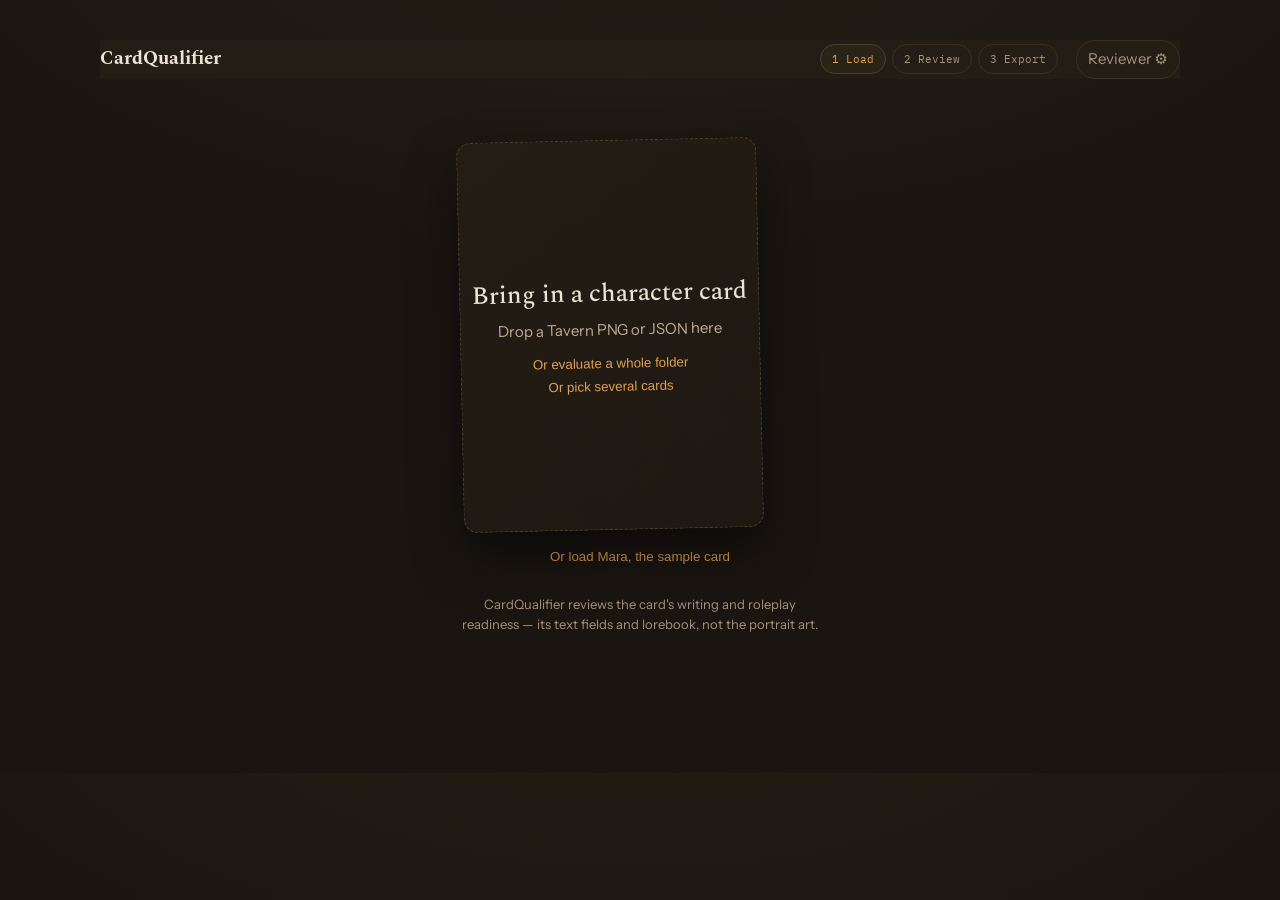
==== index.html @ f3c04416 "feat: wire bulk modes, improve worklist, and report downloads Co-Authored-By: Claude Opus 4.8 <norep" ====
<!doctype html><html lang="en"><head><meta charset="utf-8"><meta name="viewport" content="width=device-width,initial-scale=1"><title>CardQualifier</title><link rel="icon" href="data:,"><link rel="preconnect" href="https://fonts.googleapis.com"><link rel="preconnect" href="https://fonts.gstatic.com" crossorigin><link href="https://fonts.googleapis.com/css2?family=IBM+Plex+Mono:wght@400;500&family=Instrument+Sans:wght@400;500;600;700&family=Spectral:ital,wght@0,400;0,500;0,600;1,400&display=swap" rel="stylesheet"><link rel="stylesheet" href="./styles.css"></head><body>
<main class="shell"><header class="topbar"><strong>CardQualifier</strong><nav aria-label="Journey"><button type="button" class="journey active" data-jump="load">1 Load</button><button type="button" class="journey" data-jump="review">2 Review</button><button type="button" class="journey" data-jump="export">3 Export</button></nav><button id="settings-button" class="ghost">Reviewer ⚙</button></header>
<section id="empty-state" class="empty"><label class="art-drop" for="card-file"><b>Bring in a character card</b><span>Drop a Tavern PNG or JSON here</span><input id="card-file" type="file" accept=".json,.png,application/json,image/png"><input id="folder-file" type="file" webkitdirectory hidden><input id="multi-file" type="file" accept=".json,.png,application/json,image/png" multiple hidden><button id="folder-button" class="link" type="button">Or evaluate a whole folder</button><button id="multi-button" class="link" type="button">Or pick several cards</button></label><button id="sample-button" class="link">Or load Mara, the sample card</button><p class="scope-note">CardQualifier reviews the card's writing and roleplay readiness — its text fields and lorebook, not the portrait art.</p></section>
<section id="bulk" hidden><div class="bulk-summary" id="bulk-summary"></div><div class="bulk-toolbar"><input id="bulk-search" type="search" placeholder="Search by name…"><div id="bulk-filters" class="segmented"><button data-band="all" class="active">All</button><button data-band="ship">Ship</button><button data-band="fixable">Fixable</button><button data-band="weak">Weak</button></div><span class="grow"></span><button id="bulk-improve" class="ghost" disabled>Improve 0 selected →</button><button id="bulk-report-csv" class="ghost">Report CSV</button><button id="bulk-report-json" class="ghost">Report JSON</button></div><div class="bulk-table-wrap"><table class="bulk-table"><thead><tr><th></th><th data-sort="score">Score</th><th>Band</th><th data-sort="name">Name</th><th>Top blocker</th></tr></thead><tbody id="bulk-tbody"></tbody></table></div></section>
<section id="review" hidden><div id="review-context" class="review-context" hidden><button id="ctx-overview" class="link" type="button">← Overview</button><span id="ctx-pos"></span><button id="ctx-prev" class="ghost" type="button">← Prev</button><button id="ctx-next" class="ghost" type="button">Next →</button></div><div class="verdict"><div class="art-wrap"><img id="card-art" alt="Uploaded character card art" hidden><div id="art-placeholder">CQ</div><div id="stamp"><b id="score">--</b><span id="band">Review</span></div></div><div><p class="eyebrow">CHARACTER CARD REVIEW · RUBRIC SCORE + PLAYABILITY &amp; STYLE CHECKS</p><h1 id="headline">Reading the card…</h1><p id="summary" class="lede"></p><div id="ship-banner" class="ship" hidden><span id="ship-message"></span><button type="button" id="ship-export" class="ship-cta">Export the card →</button></div><details class="assessment"><summary>How this was assessed</summary><div id="criteria"></div><p>Rubric scores; playability and style advise; AI only drafts — nothing decided by a model.</p></details></div></div>
<section class="steer"><b>STEER THIS REVIEW</b><div><span>Written for</span><div id="model-controls" class="segmented"><button data-model="any">Any model</button><button data-model="claude">Claude</button><button data-model="gpt">GPT</button><button data-model="small-local">Small local</button></div></div><div><span>Take them</span><div id="direction-controls" class="segmented"><button data-direction="true">As they are</button><button data-direction="quirky">Quirkier</button><button data-direction="dark">Darker</button><button data-direction="warm">Warmer</button></div></div><label class="calm"><input id="calm" type="checkbox"> Calm color</label><small>Retunes fixes and drafts · never the score</small></section>
<section><h2>Start here <small id="blocker-caption"></small></h2><div id="blockers" class="cards"></div></section>
<section id="gate" class="gate"><div><b id="gate-title">🔒 Improvements are waiting</b><p id="gate-copy"></p></div><div id="locked-improvements"></div><button id="reanalyze-button">Re-analyze</button></section>
<details class="polish"><summary id="polish-summary">Polish notes — advice only, never counted</summary><div id="advisories"></div></details>
<section id="ledger" class="ledger" hidden><b>THIS SESSION</b><div id="ledger-items"></div><small>Undo restores the whole last change.</small></section>
<footer id="export" class="export"><div><h2>Send them home</h2><p>Art untouched — only the embedded text chunks change.</p></div><div><button id="download-png-button" disabled>Download PNG</button><button id="download-button" class="ghost">JSON</button><button id="undo-button" class="ghost" disabled>Undo</button></div></footer>
</section><p id="live" class="sr-only" role="status" aria-live="polite"></p></main>
<dialog id="settings"><form method="dialog"><button class="close" aria-label="Close settings">×</button><h2>Reviewer settings</h2><p>The reviewer drafts from local findings only. API keys stay in this page session.</p><label>Provider<select id="ai-provider"><option value="openai">OpenAI</option><option value="compatible">OpenAI-compatible</option></select></label><label>Model<input id="ai-model" list="model-options" value="gpt-4.1"></label><datalist id="model-options"></datalist><button id="fetch-models-button" class="ghost" type="button">Fetch models</button><small id="models-status" aria-live="polite"></small><label>Base URL<input id="ai-base-url" placeholder="http://127.0.0.1:1234/v1"></label><label>API key<input id="ai-api-key" type="password"></label><button value="close">Done</button></form></dialog><script type="module" src="./src/app.mjs"></script></body></html>
---- styles.css ----
:root {
  color-scheme:dark;
  --bg:#1a1511;
  --raised:#241d15;
  --card:#211b14;
  --inset:#17120d;
  --line:#332b20;
  --text:#ede3d3;
  --body:#bfae95;
  --muted:#a5947a;
  --faint:#7d6f5b;
  --accent:#dfa04f;
  --bright:#f0bd77;
  --good:#93cba4;
  --warn:#e0a463;
  --bad:#e2897d
}

html {
  scroll-padding-top:48px
}

[hidden] {
  display:none!important
}

* {
  box-sizing:border-box
}

body {
  margin:0;
  background:radial-gradient(1200px 500px at 50% -10%,#241d15,var(--bg) 70%);
  color:var(--text);
  font:15px/1.5 'Instrument Sans',system-ui
}

.shell {
  width:min(1080px,calc(100% - 40px));
  margin:auto;
  padding:40px 0 64px
}

.topbar {
  display:flex;
  align-items:center;
  gap:18px;
  justify-content:space-between;
  position:sticky;
  top:0;
  z-index:10;
  background:var(--raised)
}

.topbar strong,h1,h2 {
  font-family:Spectral,Georgia,serif
}

.topbar strong {
  font-size:19px
}

.topbar nav {
  display:flex;
  gap:6px;
  margin-left:auto
}

.journey,.ghost {
  border:1px solid #383024;
  background:transparent;
  color:var(--muted);
  border-radius:999px;
  padding:7px 11px;
  font:11px 'IBM Plex Mono',monospace;
  cursor:pointer
}

.journey.active {
  background:#2a2318;
  color:var(--accent);
  border-color:#4a4030
}

.ghost {
  font:inherit;
  cursor:pointer
}

.empty {
  min-height:70vh;
  display:grid;
  place-content:center;
  gap:18px;
  text-align:center
}

.art-drop {
  width:300px;
  height:390px;
  display:grid;
  place-content:center;
  gap:6px;
  border:1px dashed #4a4030;
  border-radius:14px;
  background:linear-gradient(145deg,#241d15,#1e1812);
  transform:rotate(-1.2deg);
  cursor:pointer;
  color:var(--body);
  box-shadow:0 24px 48px #0008
}

.art-drop b {
  font:500 25px Spectral,Georgia;
  color:var(--text)
}

#card-file {
  width:1px;
  height:1px;
  opacity:0
}

.link {
  background:transparent;
  border:0;
  color:var(--accent);
  cursor:pointer
}

.verdict {
  display:grid;
  grid-template-columns:240px 1fr;
  gap:40px;
  margin:38px 0
}

.art-wrap {
  position:relative
}

.art-wrap img,#art-placeholder {
  width:240px;
  height:320px;
  object-fit:cover;
  border:1px solid #3d3427;
  border-radius:14px;
  transform:rotate(-1.2deg);
  box-shadow:0 24px 48px #000b
}

#art-placeholder {
  display:grid;
  place-items:center;
  background:#2a2318;
  color:var(--accent);
  font:600 60px Spectral
}

#stamp {
  position:absolute;
  right:-24px;
  bottom:-22px;
  width:96px;
  height:96px;
  border:2px solid var(--accent);
  border-radius:50%;
  background:#1a1511ed;
  display:grid;
  place-content:center;
  text-align:center;
  transform:rotate(6deg);
  box-shadow:0 12px 28px #0008
}

#stamp b {
  font:600 31px Spectral
}

#stamp span,.eyebrow,.steer>b,.ledger>b {
  font:10px 'IBM Plex Mono',monospace;
  letter-spacing:.1em;
  color:var(--accent);
  text-transform:uppercase
}

.eyebrow {
  margin:0 0 10px;
  color:var(--muted)
}

h1 {
  font-size:38px;
  font-weight:400;
  line-height:1.15;
  margin:0 0 12px;
  text-wrap:pretty
}

.lede {
  max-width:58ch;
  color:var(--body);
  font-size:15.5px
}

.assessment,.polish {
  background:#1e1812;
  border:1px solid var(--line);
  border-radius:12px;
  padding:12px
}

.assessment summary,.polish summary {
  color:var(--muted);
  font-weight:600;
  cursor:pointer
}

.criterion {
  display:grid;
  grid-template-columns:1fr auto;
  padding:9px 0;
  border-bottom:1px solid var(--line);
  color:var(--body)
}

.criterion b {
  color:var(--good);
  font:12px 'IBM Plex Mono'
}

.steer {
  display:flex;
  flex-wrap:wrap;
  align-items:center;
  gap:12px 20px;
  border:1px solid color-mix(in srgb,var(--accent) 25%,transparent);
  border-radius:14px;
  padding:15px 20px;
  background:linear-gradient(#dfa04f10,#dfa04f04)
}

.steer div>span,.calm {
  display:block;
  color:var(--muted);
  font-size:12px
}

.segmented {
  display:flex;
  flex-wrap:wrap;
  border:1px solid #383024;
  border-radius:999px;
  overflow:hidden
}

.segmented button {
  border:0;
  background:transparent;
  color:var(--muted);
  padding:6px 9px;
  cursor:pointer
}

.segmented button.active {
  background:#dfa04f29;
  color:var(--bright)
}

.steer small {
  margin-left:auto;
  color:var(--faint)
}

h2 {
  font-size:23px;
  font-weight:500;
  margin:34px 0 12px
}

h2 small {
  font:12px 'IBM Plex Mono';
  color:var(--muted)
}

.cards {
  display:grid;
  gap:12px
}

.field-card {
  border:1px solid #e2897d59;
  border-radius:14px;
  padding:18px 22px;
  background:linear-gradient(#e2897d0d,#e2897d03)
}

.field-card.improvement {
  border-color:#e0a46355
}

.field-head {
  display:flex;
  gap:10px;
  align-items:center
}

.pill {
  font:12px 'IBM Plex Mono';
  color:var(--bad);
  background:#e2897d1a;
  border-radius:6px;
  padding:3px 6px
}

.leverage {
  margin-left:auto;
  color:var(--warn);
  font:12px 'IBM Plex Mono'
}

.finding-row {
  display:grid;
  grid-template-columns:92px 1fr;
  gap:8px;
  color:var(--body);
  font-size:13px;
  margin:10px 0
}

.finding-row b {
  font:10px 'IBM Plex Mono';
  text-transform:uppercase;
  color:var(--warn)
}

textarea {
  width:100%;
  min-height:100px;
  resize:vertical;
  border:1px solid #2c251b;
  border-radius:10px;
  background:var(--inset);
  color:#d8cdb9;
  padding:10px;
  font:12.5px/1.55 'IBM Plex Mono',monospace
}

.actions {
  display:flex;
  gap:10px;
  align-items:center;
  margin-top:10px
}

.actions button,.gate button,.export button,dialog button {
  min-height:38px;
  border:1px solid #4a4030;
  background:transparent;
  color:var(--text);
  padding:7px 12px;
  border-radius:8px;
  cursor:pointer
}

.ask {
  border:0!important;
  color:var(--accent)!important
}

.ask-status:empty {
  display:none
}

.ask-status {
  margin-top:8px;
  font-size:13px;
  line-height:1.4;
  color:var(--muted, #b7ad97)
}

.ask-status.error {
  color:#e0785f
}

.gate {
  border:1px dashed #383024;
  border-radius:14px;
  padding:16px 20px;
  margin-top:18px
}

.gate p {
  color:var(--muted);
  margin:3px 0 12px
}

.locked {
  opacity:.45;
  padding:6px 0;
  color:var(--body)
}

.gate button:disabled {
  opacity:.5;
  cursor:not-allowed
}

.advisory {
  padding:8px 0;
  border-bottom:1px solid var(--line);
  color:var(--body)
}

.ledger {
  display:flex;
  gap:12px;
  align-items:center;
  border-top:1px dashed #383024;
  margin-top:26px;
  padding-top:16px
}

.ledger div {
  display:flex;
  gap:6px;
  flex-wrap:wrap
}

.ledger span {
  background:#93cba41f;
  color:var(--good);
  padding:4px 8px;
  border-radius:999px;
  font:11px 'IBM Plex Mono'
}

.ledger small {
  margin-left:auto;
  color:var(--faint)
}

.export {
  display:flex;
  justify-content:space-between;
  gap:16px;
  align-items:center;
  margin-top:34px;
  padding:18px 20px;
  border:1px solid #383024;
  border-radius:16px;
  background:linear-gradient(#241d15,#1e1812)
}

.export h2 {
  margin:0;
  font-size:20px
}

.export p {
  margin:2px 0;
  color:var(--muted)
}

.export div:last-child {
  display:flex;
  gap:8px
}

.export button:first-child,dialog button {
  background:#ede3d3;
  color:#241a0e
}

.sr-only {
  position:absolute;
  clip:rect(0 0 0 0)
}

dialog {
  max-width:520px;
  border:1px solid #4a4030;
  border-radius:14px;
  background:#241d15;
  color:var(--text)
}

dialog::backdrop {
  background:#000a
}

dialog form {
  display:grid;
  gap:12px
}

dialog label {
  display:grid;
  gap:4px;
  color:var(--body)
}

dialog input,dialog select {
  background:#17120d;
  border:1px solid #4a4030;
  border-radius:8px;
  color:var(--text);
  padding:8px
}

.close {
  justify-self:end;
  border:0!important;
  background:none!important;
  color:var(--text)!important;
  font-size:24px!important
}

@media(max-width:860px) {
  .verdict {
    grid-template-columns:1fr
  }

  .art-wrap {
    margin:auto
  }

  .steer small {
    margin-left:0;
    width:100%
  }

}

@media(max-width:560px) {
  .shell {
    width:min(100% - 24px,1080px);
    padding-top:20px
  }

  .topbar nav {
    display:none
  }

  .field-card {
    padding:15px
  }

  .finding-row {
    grid-template-columns:1fr
  }

  .export,.ledger {
    align-items:flex-start;
    flex-direction:column
  }

  .ledger small {
    margin-left:0
  }

}

.ship {
  display:flex;
  align-items:center;
  gap:14px;
  margin-top:14px;
  padding:12px 16px;
  border:1px solid #4a4030;
  border-radius:12px;
  background:#211b12
}
.ship-cta {
  margin-left:auto;
  border:0;
  background:var(--accent);
  color:#1a150d;
  padding:8px 14px;
  border-radius:8px;
  cursor:pointer;
  font:inherit;
  font-weight:600
}
.scope-note {
  margin-top:12px;
  color:var(--muted);
  font-size:13px;
  text-align:center;
  max-width:40ch
}

#bulk{padding:1.5rem;max-width:1100px;margin:0 auto}
.bulk-summary{display:flex;gap:1rem;align-items:center;font-size:.95rem;margin-bottom:1rem}
.bulk-summary .dist{display:inline-flex;width:180px;height:10px;border-radius:5px;overflow:hidden;background:#0002}
.bulk-summary .dist i{display:block;height:100%}
.dist .ship,.dot.ship{background:#6bbf6b}.dist .fixable,.dot.fixable{background:#dfa04f}.dist .weak,.dot.weak{background:#c96}
.bulk-toolbar{display:flex;gap:.5rem;align-items:center;margin-bottom:.75rem}
.bulk-toolbar .grow{flex:1}
.bulk-table{width:100%;border-collapse:collapse}
.bulk-table th,.bulk-table td{text-align:left;padding:.4rem .6rem;border-bottom:1px solid #0001}
.bulk-table th[data-sort]{cursor:pointer}
.bulk-table td.score{font-variant-numeric:tabular-nums;font-weight:600}
.bulk-table td.name{cursor:pointer;text-decoration:underline dotted}
.bulk-table tr.unreadable{opacity:.55}
.dot{display:inline-block;width:.6rem;height:.6rem;border-radius:50%;margin-right:.4rem}
.review-context{display:flex;gap:.75rem;align-items:center;padding:.5rem 1rem;background:#0001;border-radius:8px;margin-bottom:1rem}
.review-context .link{margin-right:auto}
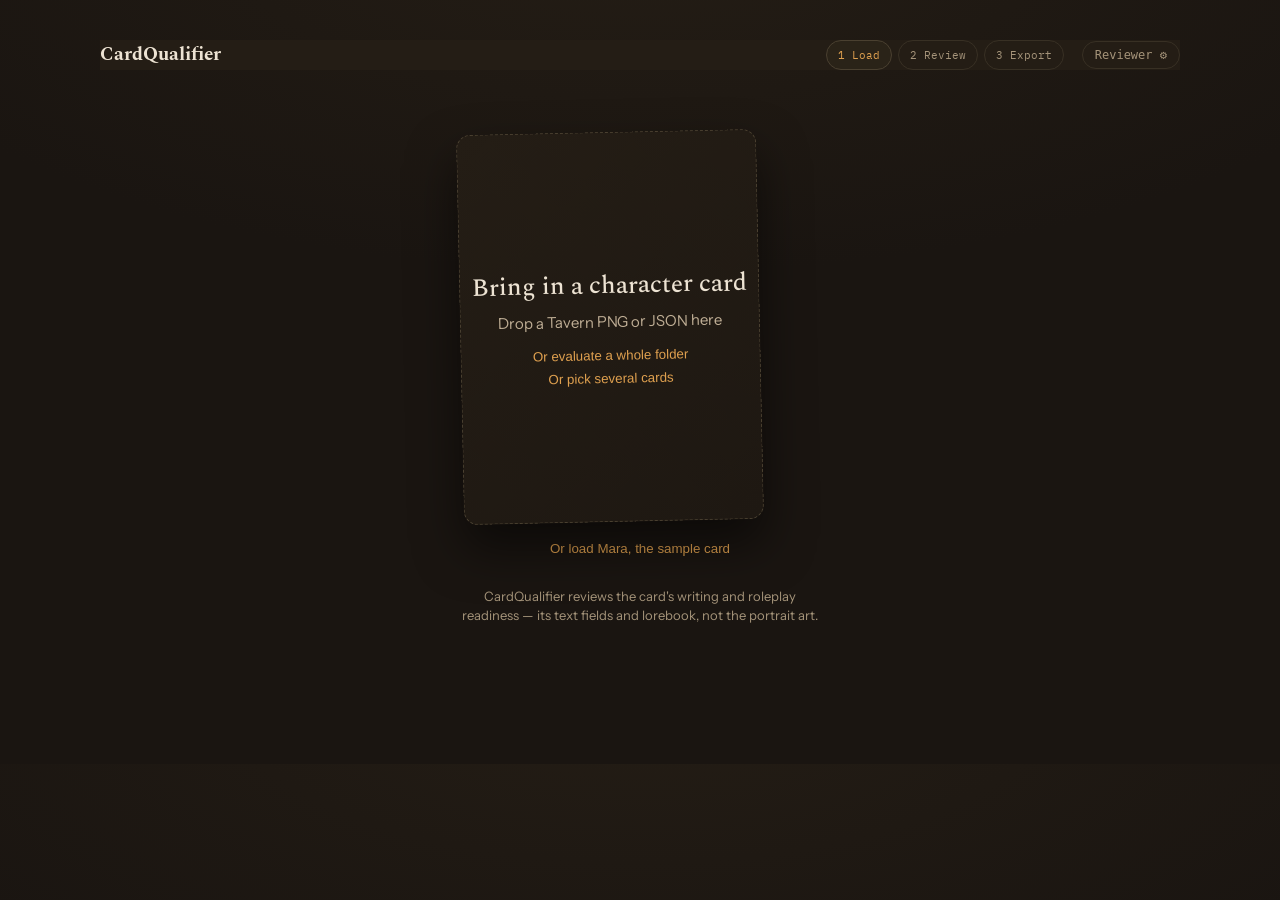
==== commit 1a986e8e: "feat: optionally remember the API key across refresh Provider/model/base-url already persist; the AP" ====
--- a/index.html
+++ b/index.html
@@ -1,7 +1,7 @@
 <!doctype html><html lang="en"><head><meta charset="utf-8"><meta name="viewport" content="width=device-width,initial-scale=1"><title>CardQualifier</title><link rel="icon" href="data:,"><link rel="preconnect" href="https://fonts.googleapis.com"><link rel="preconnect" href="https://fonts.gstatic.com" crossorigin><link href="https://fonts.googleapis.com/css2?family=IBM+Plex+Mono:wght@400;500&family=Instrument+Sans:wght@400;500;600;700&family=Spectral:ital,wght@0,400;0,500;0,600;1,400&display=swap" rel="stylesheet"><link rel="stylesheet" href="./styles.css"></head><body>
 <main class="shell"><header class="topbar"><strong>CardQualifier</strong><nav aria-label="Journey"><button type="button" class="journey active" data-jump="load">1 Load</button><button type="button" class="journey" data-jump="review">2 Review</button><button type="button" class="journey" data-jump="export">3 Export</button></nav><button id="settings-button" class="ghost">Reviewer ⚙</button></header>
 <section id="empty-state" class="empty"><label class="art-drop" for="card-file"><b>Bring in a character card</b><span>Drop a Tavern PNG or JSON here</span><input id="card-file" type="file" accept=".json,.png,application/json,image/png"><input id="folder-file" type="file" webkitdirectory hidden><input id="multi-file" type="file" accept=".json,.png,application/json,image/png" multiple hidden><button id="folder-button" class="link" type="button">Or evaluate a whole folder</button><button id="multi-button" class="link" type="button">Or pick several cards</button></label><button id="sample-button" class="link">Or load Mara, the sample card</button><p class="scope-note">CardQualifier reviews the card's writing and roleplay readiness — its text fields and lorebook, not the portrait art.</p></section>
-<section id="bulk" hidden><div class="bulk-summary" id="bulk-summary"></div><div class="bulk-toolbar"><input id="bulk-search" type="search" placeholder="Search by name…"><div id="bulk-filters" class="segmented"><button data-band="all" class="active">All</button><button data-band="ship">Ship</button><button data-band="fixable">Fixable</button><button data-band="weak">Weak</button></div><span class="grow"></span><button id="bulk-improve" class="ghost" disabled>Improve 0 selected →</button><button id="bulk-report-csv" class="ghost">Report CSV</button><button id="bulk-report-json" class="ghost">Report JSON</button></div><div class="bulk-table-wrap"><table class="bulk-table"><thead><tr><th></th><th data-sort="score">Score</th><th>Band</th><th data-sort="name">Name</th><th>Top blocker</th></tr></thead><tbody id="bulk-tbody"></tbody></table></div></section>
+<section id="bulk" hidden><div class="bulk-summary" id="bulk-summary"></div><div class="bulk-toolbar"><input id="bulk-search" type="search" placeholder="Search by name…"><div id="bulk-filters" class="segmented"><button data-band="all" class="active">All</button><button data-band="ship">Ship</button><button data-band="fixable">Fixable</button><button data-band="weak">Weak</button></div><label class="select-all"><input id="bulk-select-all" type="checkbox" aria-label="Select all visible cards"><span id="bulk-select-all-label">Select all</span></label><span class="grow"></span><div id="bulk-view-toggle" class="segmented"><button data-view="list" class="active">☰ List</button><button data-view="gallery">▦ Gallery</button></div><button id="bulk-improve" class="ghost" disabled>Improve 0 selected →</button><button id="bulk-report-csv" class="ghost">CSV</button><button id="bulk-report-json" class="ghost">JSON</button></div><div class="bulk-table-wrap"><table class="bulk-table"><thead><tr><th class="c-check"></th><th class="c-score" data-sort="score">Score</th><th>Band</th><th data-sort="name">Card</th><th class="c-weak">Weakest areas</th></tr></thead><tbody id="bulk-tbody"></tbody></table></div><div id="bulk-grid" class="bulk-grid" hidden></div></section>
 <section id="review" hidden><div id="review-context" class="review-context" hidden><button id="ctx-overview" class="link" type="button">← Overview</button><span id="ctx-pos"></span><button id="ctx-prev" class="ghost" type="button">← Prev</button><button id="ctx-next" class="ghost" type="button">Next →</button></div><div class="verdict"><div class="art-wrap"><img id="card-art" alt="Uploaded character card art" hidden><div id="art-placeholder">CQ</div><div id="stamp"><b id="score">--</b><span id="band">Review</span></div></div><div><p class="eyebrow">CHARACTER CARD REVIEW · RUBRIC SCORE + PLAYABILITY &amp; STYLE CHECKS</p><h1 id="headline">Reading the card…</h1><p id="summary" class="lede"></p><div id="ship-banner" class="ship" hidden><span id="ship-message"></span><button type="button" id="ship-export" class="ship-cta">Export the card →</button></div><details class="assessment"><summary>How this was assessed</summary><div id="criteria"></div><p>Rubric scores; playability and style advise; AI only drafts — nothing decided by a model.</p></details></div></div>
 <section class="steer"><b>STEER THIS REVIEW</b><div><span>Written for</span><div id="model-controls" class="segmented"><button data-model="any">Any model</button><button data-model="claude">Claude</button><button data-model="gpt">GPT</button><button data-model="small-local">Small local</button></div></div><div><span>Take them</span><div id="direction-controls" class="segmented"><button data-direction="true">As they are</button><button data-direction="quirky">Quirkier</button><button data-direction="dark">Darker</button><button data-direction="warm">Warmer</button></div></div><label class="calm"><input id="calm" type="checkbox"> Calm color</label><small>Retunes fixes and drafts · never the score</small></section>
 <section><h2>Start here <small id="blocker-caption"></small></h2><div id="blockers" class="cards"></div></section>
@@ -10,4 +10,4 @@
 <section id="ledger" class="ledger" hidden><b>THIS SESSION</b><div id="ledger-items"></div><small>Undo restores the whole last change.</small></section>
 <footer id="export" class="export"><div><h2>Send them home</h2><p>Art untouched — only the embedded text chunks change.</p></div><div><button id="download-png-button" disabled>Download PNG</button><button id="download-button" class="ghost">JSON</button><button id="undo-button" class="ghost" disabled>Undo</button></div></footer>
 </section><p id="live" class="sr-only" role="status" aria-live="polite"></p></main>
-<dialog id="settings"><form method="dialog"><button class="close" aria-label="Close settings">×</button><h2>Reviewer settings</h2><p>The reviewer drafts from local findings only. API keys stay in this page session.</p><label>Provider<select id="ai-provider"><option value="openai">OpenAI</option><option value="compatible">OpenAI-compatible</option></select></label><label>Model<input id="ai-model" list="model-options" value="gpt-4.1"></label><datalist id="model-options"></datalist><button id="fetch-models-button" class="ghost" type="button">Fetch models</button><small id="models-status" aria-live="polite"></small><label>Base URL<input id="ai-base-url" placeholder="http://127.0.0.1:1234/v1"></label><label>API key<input id="ai-api-key" type="password"></label><button value="close">Done</button></form></dialog><script type="module" src="./src/app.mjs"></script></body></html>
+<dialog id="settings"><form method="dialog"><button class="close" aria-label="Close settings">×</button><h2>Reviewer settings</h2><p>The reviewer drafts from local findings only. Your API key isn't stored unless you tick "Remember" below.</p><label>Provider<select id="ai-provider"><option value="openai">OpenAI</option><option value="compatible">OpenAI-compatible</option></select></label><label>Model<input id="ai-model" list="model-options" value="gpt-4.1"></label><datalist id="model-options"></datalist><button id="fetch-models-button" class="ghost" type="button">Fetch models</button><small id="models-status" aria-live="polite"></small><label>Base URL<input id="ai-base-url" placeholder="http://127.0.0.1:1234/v1"></label><label>API key<input id="ai-api-key" type="password"></label><label class="remember-key"><input id="ai-remember" type="checkbox"> Remember key on this device<small>Stored in this browser as plain text — leave off on shared machines.</small></label><button value="close">Done</button></form></dialog><script type="module" src="./src/app.mjs"></script></body></html>
--- a/styles.css
+++ b/styles.css
@@ -83,8 +83,20 @@
 }
 
 .ghost {
-  font:inherit;
+  font:500 12px 'IBM Plex Mono',monospace;
+  padding:7px 12px;
+  line-height:1;
   cursor:pointer
+}
+
+.ghost:hover {
+  border-color:#4a4030;
+  color:var(--text)
+}
+
+.ghost:focus-visible {
+  outline:2px solid var(--accent);
+  outline-offset:2px
 }
 
 .empty {
@@ -247,24 +259,35 @@
 }
 
 .segmented {
-  display:flex;
+  display:inline-flex;
   flex-wrap:wrap;
+  gap:2px;
   border:1px solid #383024;
   border-radius:999px;
-  overflow:hidden
+  padding:2px
 }
 
 .segmented button {
   border:0;
   background:transparent;
   color:var(--muted);
-  padding:6px 9px;
+  padding:6px 11px;
+  border-radius:999px;
   cursor:pointer
+}
+
+.segmented button:hover {
+  color:var(--text)
 }
 
 .segmented button.active {
   background:#dfa04f29;
   color:var(--bright)
+}
+
+.segmented button:focus-visible {
+  outline:2px solid var(--accent);
+  outline-offset:-2px
 }
 
 .steer small {
@@ -508,13 +531,51 @@
   padding:8px
 }
 
+dialog label.remember-key {
+  display:flex;
+  align-items:center;
+  gap:8px;
+  flex-wrap:wrap;
+  cursor:pointer;
+  font-size:14px
+}
+
+dialog .remember-key input[type=checkbox] {
+  width:16px;
+  height:16px;
+  padding:0;
+  border:0;
+  background:none;
+  border-radius:0;
+  accent-color:var(--accent);
+  flex:0 0 auto
+}
+
+dialog .remember-key small {
+  flex-basis:100%;
+  color:var(--faint);
+  font-size:12px
+}
+
 .close {
   justify-self:end;
-  border:0!important;
-  background:none!important;
-  color:var(--text)!important;
-  font-size:24px!important
-}
+  display:inline-grid;
+  place-content:center;
+  box-sizing:border-box;
+  width:34px;
+  height:34px;
+  min-height:0;
+  padding:0;
+  border:0;
+  border-radius:50%;
+  background:transparent;
+  color:var(--text);
+  font-size:22px;
+  line-height:1;
+  cursor:pointer
+}
+.close:hover { background:var(--inset) }
+.close:focus-visible { outline:2px solid var(--accent);outline-offset:2px }
 
 @media(max-width:860px) {
   .verdict {
@@ -561,7 +622,7 @@
 
 }
 
-.ship {
+#ship-banner {
   display:flex;
   align-items:center;
   gap:14px;
@@ -590,19 +651,72 @@
   max-width:40ch
 }
 
-#bulk{padding:1.5rem;max-width:1100px;margin:0 auto}
-.bulk-summary{display:flex;gap:1rem;align-items:center;font-size:.95rem;margin-bottom:1rem}
-.bulk-summary .dist{display:inline-flex;width:180px;height:10px;border-radius:5px;overflow:hidden;background:#0002}
-.bulk-summary .dist i{display:block;height:100%}
-.dist .ship,.dot.ship{background:#6bbf6b}.dist .fixable,.dot.fixable{background:#dfa04f}.dist .weak,.dot.weak{background:#c96}
-.bulk-toolbar{display:flex;gap:.5rem;align-items:center;margin-bottom:.75rem}
+#bulk{padding:1.5rem 0;max-width:1080px;margin:0 auto}
+.bulk-summary{display:flex;align-items:center;gap:26px;flex-wrap:wrap;background:var(--raised);border:1px solid var(--line);border-radius:14px;padding:16px 22px;margin-bottom:14px}
+.bulk-summary .headline{display:flex;align-items:baseline;gap:10px}
+.bulk-summary .headline b{font-family:'IBM Plex Mono',monospace;font-size:30px;font-weight:600;line-height:1}
+.bulk-summary .headline small{color:var(--muted);font-size:13px}
+.bulk-summary .avg{font-family:'IBM Plex Mono',monospace;color:var(--bright)}
+.bulk-summary .avg em{color:var(--faint);font-style:normal;font-size:12px;margin-right:4px}
+.bulk-summary .dist{flex:1;min-width:200px;display:flex;flex-direction:column;gap:7px}
+.bulk-summary .bar{display:flex;height:11px;border-radius:6px;overflow:hidden;background:var(--inset)}
+.bulk-summary .bar i{display:block;height:100%}
+.bulk-summary .bar i.ship{background:var(--good)}.bulk-summary .bar i.fixable{background:var(--warn)}.bulk-summary .bar i.weak{background:var(--bad)}
+.bulk-summary .legend{display:flex;gap:16px;flex-wrap:wrap;font-size:12.5px;color:var(--muted)}
+.bulk-summary .legend b{color:var(--text)}
+.bulk-summary .legend .k{display:inline-flex;align-items:center;gap:6px}
+.dot{width:9px;height:9px;border-radius:50%;flex:0 0 auto;display:inline-block;vertical-align:middle;background:var(--faint)}
+.dot.ship{background:var(--good)}.dot.fixable{background:var(--warn)}.dot.weak{background:var(--bad)}
+.bulk-toolbar{display:flex;gap:10px;align-items:center;flex-wrap:wrap;margin-bottom:14px}
 .bulk-toolbar .grow{flex:1}
+.bulk-toolbar .select-all{display:inline-flex;align-items:center;gap:7px;font-size:13px;color:var(--muted);cursor:pointer;user-select:none}
+.bulk-toolbar .select-all input{cursor:pointer}
+.bulk-toolbar input[type=search]{background:var(--inset);border:1px solid var(--line);color:var(--text);border-radius:9px;padding:8px 12px;font:inherit;font-size:14px;min-width:180px}
+.bulk-toolbar input[type=search]::placeholder{color:var(--faint)}
+.bulk-table-wrap{background:var(--card);border:1px solid var(--line);border-radius:14px;overflow:hidden}
 .bulk-table{width:100%;border-collapse:collapse}
-.bulk-table th,.bulk-table td{text-align:left;padding:.4rem .6rem;border-bottom:1px solid #0001}
+.bulk-table thead th{text-align:left;font-size:11px;letter-spacing:.08em;text-transform:uppercase;color:var(--faint);font-weight:600;padding:11px 16px;background:var(--raised);border-bottom:1px solid var(--line)}
 .bulk-table th[data-sort]{cursor:pointer}
-.bulk-table td.score{font-variant-numeric:tabular-nums;font-weight:600}
-.bulk-table td.name{cursor:pointer;text-decoration:underline dotted}
-.bulk-table tr.unreadable{opacity:.55}
-.dot{display:inline-block;width:.6rem;height:.6rem;border-radius:50%;margin-right:.4rem}
+.bulk-table th.c-weak,.bulk-table td.c-weak{text-align:right}
+.bulk-table tbody td{padding:13px 16px;border-bottom:1px solid var(--line);vertical-align:middle}
+.bulk-table tbody tr:last-child td{border-bottom:0}
+.bulk-table tbody tr:hover{background:var(--raised)}
+.bulk-table td.c-check{width:34px}
+.bulk-table td.c-score{width:78px}
+.bulk-table input[type=checkbox]{accent-color:var(--accent);width:15px;height:15px}
+.score{font-family:'IBM Plex Mono',monospace;font-weight:600;font-size:21px;font-variant-numeric:tabular-nums;color:var(--faint)}
+.score small{color:var(--faint);font-size:11px;font-weight:400}
+.score.ship{color:var(--good)}.score.fixable{color:var(--warn)}.score.weak{color:var(--bad)}
+.bulk-table .name{font-family:Spectral,serif;font-size:16px;cursor:pointer}
+.bulk-table .blocker{color:var(--muted);font-size:13px;margin-top:2px}
+.bulk-table tr.unreadable{opacity:.5}
+.pill{display:inline-flex;align-items:center;gap:7px;font-size:12.5px;font-weight:600;padding:3px 11px;border-radius:999px}
+.pill.ship{color:var(--good);background:#93cba41a;border:1px solid #93cba43a}
+.pill.fixable{color:var(--warn);background:#e0a4631a;border:1px solid #e0a4633a}
+.pill.weak{color:var(--bad);background:#e2897d1a;border:1px solid #e2897d3a}
+.weak-areas{display:inline-flex;gap:6px;flex-wrap:wrap;justify-content:flex-end}
+.chip{display:inline-flex;align-items:center;gap:6px;background:var(--inset);border:1px solid var(--line);border-radius:7px;padding:3px 8px;font-size:11.5px;color:var(--body);white-space:nowrap}
+.chip .sev{width:7px;height:7px;border-radius:50%;flex:0 0 auto}
+.chip .sev.hi{background:var(--bad)}.chip .sev.mid{background:var(--warn)}
+.chip.more{color:var(--faint);border-style:dashed}
+.bulk-grid{display:grid;grid-template-columns:repeat(auto-fill,minmax(230px,1fr));gap:12px}
+.tile{background:var(--card);border:1px solid var(--line);border-radius:13px;padding:14px 16px;display:flex;flex-direction:column;gap:8px}
+.tile:hover{border-color:#4a3f2e}
+.tile.unreadable{opacity:.5}
+.tile-top{display:flex;align-items:flex-start;justify-content:space-between}
+.tile-top.has-art{position:relative;display:block}
+.tile-art{width:100%;aspect-ratio:3/4;object-fit:cover;border-radius:10px;border:1px solid var(--line);background:var(--inset);display:block}
+.tile-top.has-art .stamp{position:absolute;left:8px;bottom:8px;width:52px;height:52px;background:#1a1511e6}
+.tile-top.has-art input[type=checkbox]{position:absolute;top:8px;right:8px}
+.tile .stamp{width:60px;height:60px;border-radius:11px;background:var(--inset);border:1px solid var(--line);display:flex;flex-direction:column;align-items:center;justify-content:center}
+.tile .stamp b{font-family:'IBM Plex Mono',monospace;font-size:23px;font-weight:600;line-height:1}
+.tile .stamp span{font-size:10px;letter-spacing:.05em;text-transform:uppercase;color:var(--faint)}
+.tile .stamp.ship{border-color:#93cba43a}.tile .stamp.ship b{color:var(--good)}
+.tile .stamp.fixable{border-color:#e0a4633a}.tile .stamp.fixable b{color:var(--warn)}
+.tile .stamp.weak{border-color:#e2897d3a}.tile .stamp.weak b{color:var(--bad)}
+.tile input[type=checkbox]{accent-color:var(--accent);width:16px;height:16px}
+.tile-name{font-family:Spectral,serif;font-size:17px;cursor:pointer}
+.tile-blocker{color:var(--muted);font-size:13px;display:-webkit-box;-webkit-line-clamp:2;-webkit-box-orient:vertical;overflow:hidden}
+.tile .weak-areas{justify-content:flex-start;margin-top:auto}
 .review-context{display:flex;gap:.75rem;align-items:center;padding:.5rem 1rem;background:#0001;border-radius:8px;margin-bottom:1rem}
 .review-context .link{margin-right:auto}
